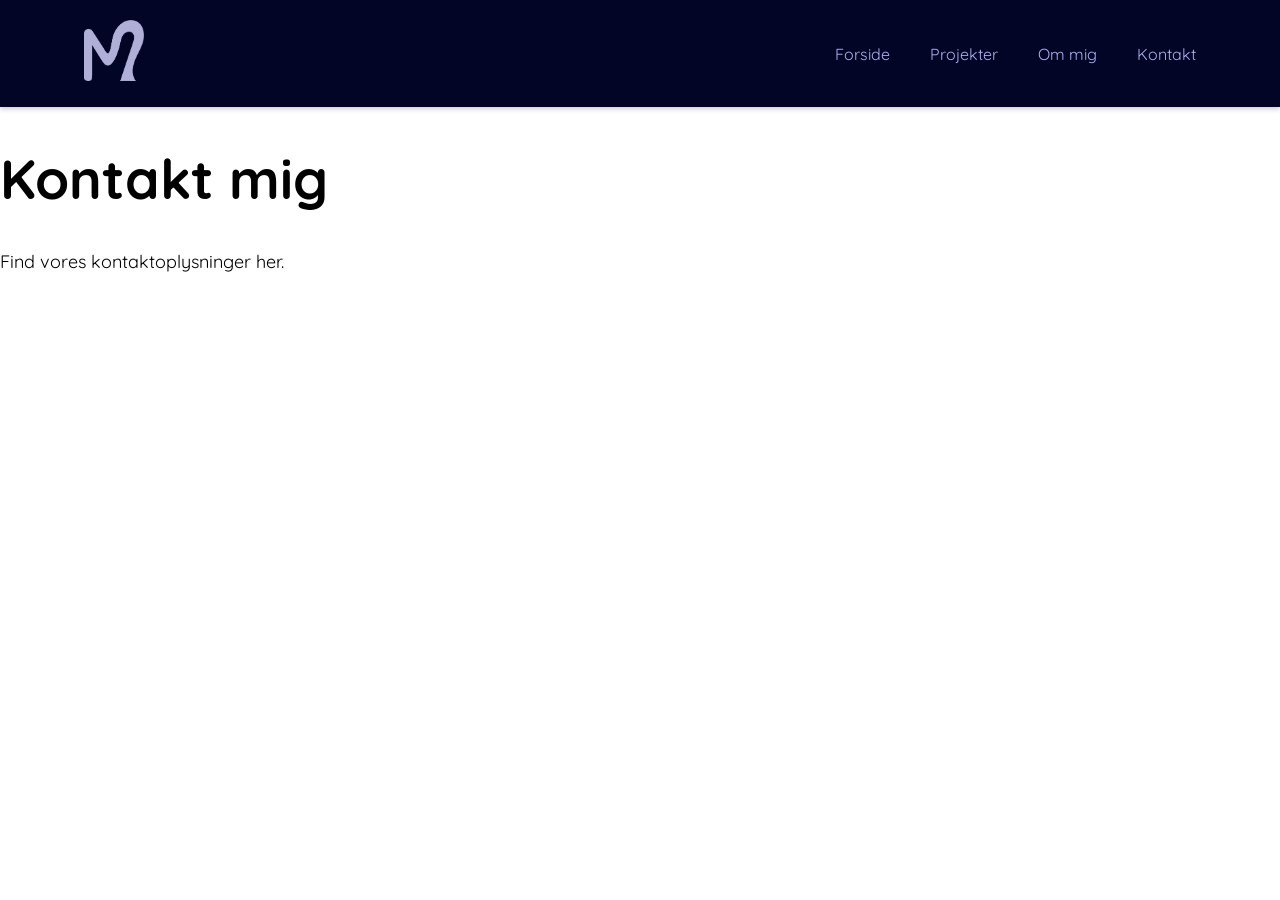
==== kontakt.html @ 2716bab4 "Initial commit af website" ====
<!DOCTYPE html>
<html lang="da">
<head>
    <meta charset="UTF-8">
    <meta name="viewport" content="width=device-width, initial-scale=1.0">
    <title>Kontakt - Min Hjemmeside</title> <!-- Ændret title -->
    <link rel="stylesheet" href="style.css">
<link rel="preconnect" href="https://fonts.googleapis.com">
<link rel="preconnect" href="https://fonts.gstatic.com" crossorigin>
<link href="https://fonts.googleapis.com/css2?family=Quicksand:wght@300..700&display=swap" rel="stylesheet">
</head>
<body>

    <header class="site-header">
        <nav class="navbar">
            <a href="index.html" class="nav-link nav-logo"><img src="img/logo.png" alt="Logo"></a> <!-- Tilføjet en logo-pladsholder -->
            
            <!-- Burgermenu ikon (disse 3 spans udgør de 3 streger) -->
            <div class="hamburger">
                <span class="bar"></span>
                <span class="bar"></span>
                <span class="bar"></span>
            </div>

            <!-- Menu links -->
            <div class="nav-menu">
                <a href="index.html" class="nav-link">Forside</a>
                <a href="projekter.html" class="nav-link">Projekter</a>
                <a href="om-mig.html" class="nav-link">Om mig</a>
                <a href="kontakt.html" class="nav-link">Kontakt</a>
            </div>
        </nav>
    </header>

    <main>
        <!-- Dette er det nye indhold for "Kontakt" siden -->
        <h1>Kontakt mig</h1>
        <p>Find vores kontaktoplysninger her.</p>
    </main>

    <script src="script.js"></script>
</body>
</html>
---- style.css ----
/* Generelle styles */
html {
    /* Sikrer, at <html> er baseret på hele viewportens højde */
    height: 100%; }


body {
    font-family: quicksand;
    margin: 0;
    padding: 0;
    min-height: 100vh;
    background-repeat: no-repeat;
    background-size: cover;
    background-attachment: fixed;  
}


.side-hjem {
  background-image: radial-gradient(
        circle at top left,
        #030526 0%,  /* Blå fra 0% til 20% */
        #1A1F73 2%,  /* Lilla fra 20% til 80% */
        #ACB0F2 30%,
        #F0F0F2 40%  /* Creme fra 80% til 100% */
        );
        
}


.side-projekter {
  background-color: #F0F0F2;
}

h1{
    font-size: 30px;
}

p{
    font-size: 16px;
}

h2{
    font-size: 20px;
}


.text-box strong {
  font-size: 20px; /* større font til strong */
  font-weight: bold; /* typisk default */
}

.text-box small {
  font-size: 16px; /* mindre font til small */
  color: #666;       /* valgfrit: gør den lidt lysere */
}

.site-header {
    background-color: rgb(3, 5, 38);
    color: rgb(172, 176, 242);
    box-shadow: 0 2px 5px rgba(0, 0, 0, 0.2);
    position: sticky; /* Gør headeren "klæbrig" */
    top: 0; /* Klæber til toppen af visningsporten */
    z-index: 1000; /* Sikrer den ligger over andet indhold */
}

.navbar {
    display: flex;
    justify-content: space-between; /* Fordeler logo og menu i hver sin side */
    align-items: center;
    padding: 10px 5%;
}

.nav-logo {
    font-size: 1.5rem;
    font-weight: bold;
}


.nav-logo img {
  width: 40px; /* Sætter bredden til f.eks. 150 pixels */
  height: auto; /* Bevarer billedets proportioner */
}



.nav-menu {
    position: fixed;
    left: -100%; /* Skjul menuen uden for skærmen */
    top: 60px; /* Under headeren */
    flex-direction: column; /* Stabler links lodret */
    background-color: rgb(3, 5, 38);
    width: 100%;
    text-align: center;
    transition: 0.3s;
    box-shadow: 0 10px 27px rgba(0, 0, 0, 0.05);
}

.nav-menu.active {
    left: 0; /* Flytter menuen ind i synsfeltet */
    background-color: transparent;
}

.nav-link {
    color: rgb(172, 176, 242);
    text-decoration: none;
    padding: 15px; /* Mere lodret luft for touch-skærme */
    margin: 10px 0; /* Mere lodret luft for touch-skærme */
    transition: background-color 0.3s ease;
}

.nav-link:hover, .nav-link.active {
    background-color: #181A40;
    border-radius: 5px;
}

/* Skjul burgermenu-ikonet som standard (desktop view) */
.hamburger {
    display: block; 
    cursor: pointer;
}

.bar {
    display: block;
    width: 25px;
    height: 3px;
    margin: 5px auto;
    -webkit-transition: all 0.3s ease-in-out;
    transition: all 0.3s ease-in-out;
    background-color: rgb(172, 176, 242);
}

.hamburger.active .bar:nth-child(2) {
    opacity: 0; /* Skjuler den midterste streg */
}

.hamburger.active .bar:nth-child(1) {
    transform: translateY(8px) rotate(45deg); /* Roterer den øverste streg */
}

.hamburger.active .bar:nth-child(3) {
    transform: translateY(-8px) rotate(-45deg); /* Roterer den nederste streg */
}

 /* ==================================== */
/* 1. MOBILE-FIRST BASE STYLES (Standard) */
/* ==================================== */

/* Hero layout - Mobil (Standard: Stak) */
.hero {
  display: flex;
  flex-direction: column; /* Stack elementer lodret */
  min-height: auto;       /* Højden er dynamisk på mobil */
  max-width: 100%;        /* Fyld hele skærmbredden */
  margin: 0 auto;
  border-radius: 0;       /* Fjern border-radius på fuld bredde */
  padding-top: 0;
}

/* Venstre: billede - Mobil */
.hero-left {
  flex: 1 1 100%;
  position: relative;
  background: #000;
  overflow: hidden;
  /* Fast højde for at sikre, at billedet er synligt på mobil */
  min-height: 250px; 
}

.hero-left img {
  width: 100%;
  height: 100%;
  object-fit: cover;
  object-position: center;
  display: block;
  filter: grayscale(100%);
}

/* Højre: lys panel med centreret indhold - Mobil */
.hero-right {
  flex: 1 1 100%;
  background: var(--bg-right);
  display: grid;
  place-items: center;
  background-color: #F0F0F2;
  /* Sørg for luft omkring indholdet på mobil */
  padding: 40px 20px; 
}

/* Indholdets bredde - Mobil */
.content {
  text-align: center;
  /* Tillad indholdet at fylde, men begræns max-bredden for læselighed */
  max-width: 400px; 
}

/* Brandtypografi - Mobil */
.brand {
  font-family: var(--brand-font);
  font-weight: 200;
  /* Mindre skriftstørrelse på mobil */
  font-size: 32px; 
  letter-spacing: 0.01em;
  margin: 0 0 8px;
}

.subtitle {
  /* Fast størrelse for læselighed på mobil */
  font-size: 14px; 
  letter-spacing: 0.18em;
  margin: 0 0 32px;
}

.knap {
  display: inline-block;
  padding: 10px 20px;
  }




/* Styling til Banner (Masken) */
.scrolling-banner {
    width: 100%; /* Sørg for at banneret dækker hele bredden */
    overflow: hidden; /* VIGTIGT: Skjuler den del af teksten, der er uden for banneret */
  
    padding: 10px 0;
    white-space: nowrap; /* Sikrer, at teksten forbliver på én linje */
    box-sizing: border-box;
}

/* Styling til Teksten (Selve animationen) */
.scrolling-text {
    display: inline-block;
    animation: scroll-left 40s linear infinite; /* Navn på animation, tid, hastighed, uendeligt */
    color: #ACB0F2;
    font-size: 50px;
    font-weight: thin;
    padding-left: 100%; /* Starter teksten helt ude til højre (uden for synsfelt) */
}

/* Definition af Animationen */
@keyframes scroll-left {
    0% {
        transform: translateX(0%); /* Startposition: 0% af sin bredde */
    }
    100% {
        transform: translateX(-100%); /* Slutposition: 100% af sin bredde til venstre */
    }
}

.solid-color-banner {
    /* 1. Sæt Bredde */
    width: 100%; 
    
    /* 2. Sæt Ensfarvet Baggrund (Vælg din farvekode, f.eks. en mørk grå) */
    background-color: #030526; 
    
    /* 3. Definer Højden (Brug padding for at give luft omkring teksten, det er fleksibelt) */
    padding: 30px 0; /* 20px vertikalt, 0 horisontalt */
    
    /* Valgfri: Style teksten inde i banneret */
    color: white;
    text-align: center;
    font-size: 1em;
}



/* Valgfri: Sørg for at teksten inde i <p> er centreret */
.solid-color-banner p {
    margin: 0; /* Nulstil standardmargin på p-tagget */
}

.grid-containerbund {
  display: grid;
  /* Skift til 1 kolonne som standard */
  grid-template-columns: 1fr; 
  height: auto; 
  width: 100%;
}


.features {
  list-style: none;
  padding: 0;
  margin: 0;
  display: grid;
  gap: 15px; /* afstand mellem punkterne */
  height: 600px;
}

.features li {
  display: grid;
  grid-template-columns: 30px 1fr; /* ikon + tekst */
  align-items: center;
  padding: 10px;
}

.features li:hover {
background: linear-gradient(70deg, #030526, #ACB0F2);  
color: #F0F0F2;
}


li strong {
  font-size: 20px;
}

li small {
  font-size: 18px;
}



.icon {
  font-size: 30px;
  color: #F0F0F2;;
}

.icon:hover {
  font-size: 30px;
  color: #181A40 /* accentfarve */
}


/* 2. INTRO SEKTION */
.main-text {
    margin-bottom: 20px;
    padding-top: 40px;
    padding-left: 50px;
}


/* 3. PORTFOLIO CASES (MOBIL-VERSION: STAKKET) */
.portfolio-case {
    padding-left: 80px;
    padding-right: 80px;
    
}

.case-number {
    font-size: 55px;
    font-weight: 700;
    color: #030526;
    margin-bottom: 10px;
}

.case-title {
    font-size: 35px;
    font-weight: 500;
    margin-bottom: 5px;
}

.case-subtitle {
    font-size: 16px;
    font-weight: 500;
    color: #000000;
    margin-bottom: 5px;
    margin-top: 5px;
}

.brød-tekst {
    font-size: 16px;
    font-weight: 100;
}


.case-img {
    width: 100%; /* Billeder fylder hele bredden på mobil */
    height: 350px;
    object-fit: cover;
    object-position: center; 
    display: block;
    margin-bottom: 15px; /* Lidt afstand til næste billede/element */
}

.main-footer {
  background-color: var(--footer-bg);
  color: var(--footer-text);
  padding: 20px 10px;
  display: flex;
  /* Standard på mobil: stablet oven på hinanden */
  flex-direction: column; 
  gap: 20px; /* Afstand mellem de stablede elementer */
}

.footer-item {
  /* Hvert element er en flex-container for at centrere indholdet */
  display: flex;
  flex-direction: column;
  justify-content: center; /* Lodret centrering */
  align-items: center;     /* Vandret centrering */
  text-align: right;
  padding: 10px 0;
}

.footer-item p {
  font-weight: bold;
  margin-bottom: 5px;
}
.footer-item span {
    font-size: 0.9em;
}



/* Media Query for mobil størrelser (under 768px) */
@media screen and (min-width: 769px) {

    .hamburger {
        display: none; /* Skjul hamburger-ikonet på desktop */
    }

    .nav-menu {
        /* Nulstil mobil-specifikke styles */
        position: static;
        left: auto;
        top: auto;
        /* Genskab desktop-layout */
        display: flex; 
        flex-direction: row; 
        width: auto;
        background-color: transparent; /* Ingen baggrundsfarve */
        box-shadow: none;
        transition: none; /* Deaktiver mobil-overgangen */
    }

    .nav-menu.active {
        left: auto; 
    }

    .nav-link {
        padding: 10px 15px;
        margin: 0 5px;
    }

    .hamburger.active .bar:nth-child(2) {
        opacity: 1; /* Nulstil, selvom den er skjult, for at være sikker */
    }

    .hamburger.active .bar:nth-child(1) {
        transform: none;
    }

    .hamburger.active .bar:nth-child(3) {
        transform: none;
    }
    
    .grid-containertop {
       grid-template-columns: 1fr 1fr;
    }

    .grid-containerbund {
       grid-template-columns: 1fr 1fr;
    }

    .flex-item{
        /* Justeringer kun for desktop */
        padding-inline: 100px; 
    }
    
    h1{
    font-size: 55px;
    }

    p{
    font-size: 18px;
    }   

    h2{
    font-size: 25px;
    }

  
.text-box strong {
    font-size: 25px;
  }
  .text-box small {
    font-size: 18px;
  }

  .scrolling-text{
    font-size: 100px;
  }
.nav-logo img {
  width: 60px; /* Sætter bredden til f.eks. 150 pixels */
  height: auto; /* Bevarer billedets proportioner */
}



  /* Anvend Flexbox for at opnå 2-kolonne layout for hver case */
    .portfolio-case {
        display: flex;
        gap: 100px; /* Afstand mellem kolonnerne */
        margin: 80px;

    }
    
    .case-text {
    align-content: center; 
    flex-direction: column;
    }

.case-img {
    width: 550px;
    height: 500px;
    transition: opacity 0.7s ease-out, transform 0.7s ease-out;
}

.case-img.hidden {
opacity: 0;
transform: translateY(50px); /* Flytter billedet 50 pixels ned */ 
}


.case-img.visible {
 opacity: 1; /* Synligt */
transform: translateY(0); /* Tilbage til normal position */
  
}
.case-number {
    font-size: 100px;
    padding-bottom: 20px; 
}

.case-title {
    font-size: 40px;
}

.case-subtitle {
    font-size: 18px;

   
}
.brød-tekst {
    font-size: 18px;
}

.image-wrap {
  height: 600px;    
}

  /* Hero layout - Desktop */
  .hero {
    flex-direction: row; /* Skift tilbage til vandret layout */
    min-height: 80vh;    /* Gendan den høje højde */
    max-width: 1200px;   /* Gendan den maksimale bredde */
    border-radius: 8px;
    padding-top: 20px;
  }

  /* Venstre: billede - Desktop */
  .hero-left {
    flex: 1 1 50%; /* 50% bredde */
    min-height: auto; /* Fjern fast højde */
  }

  /* Højre: lys panel - Desktop */
  .hero-right {
    flex: 1 1 50%; /* 50% bredde */
    padding: 0;    /* Fjern mobil-padding, place-items center styrer det */
  }
  
  /* Indholdets bredde - Desktop */
  .content {
    max-width: 480px; /* Gendan desktop max-bredde */
  }
  
  /* Brandtypografi - Desktop */
  .brand {
    font-size: 45px; /* Gendan desktop skriftstørrelse */
  }
  
  /* Subtitle - Desktop (brug clamp for fleksibilitet på større skærme) */
  .subtitle {
    font-size: clamp(12px, 1.6vw, 14px);
  }

    
   .main-footer {
    /* Skift til vandret layout */
    flex-direction: row; 
    /* Fordel elementerne jævnt over bredden */
    justify-content: space-around; 
    align-items: stretch; /* Sørg for at elementerne fylder højden */
    padding: 30px 20px;
    gap: 0; /* Fjern gap, da flex items styrer bredden */
  }

  .footer-item {
    /* Hvert element tager en tredjedel af pladsen */
    flex: 1 1 33.33%; 
    /* Genbrug centreringsreglerne */
    justify-content: center; 
    align-items: center;     
  }



}
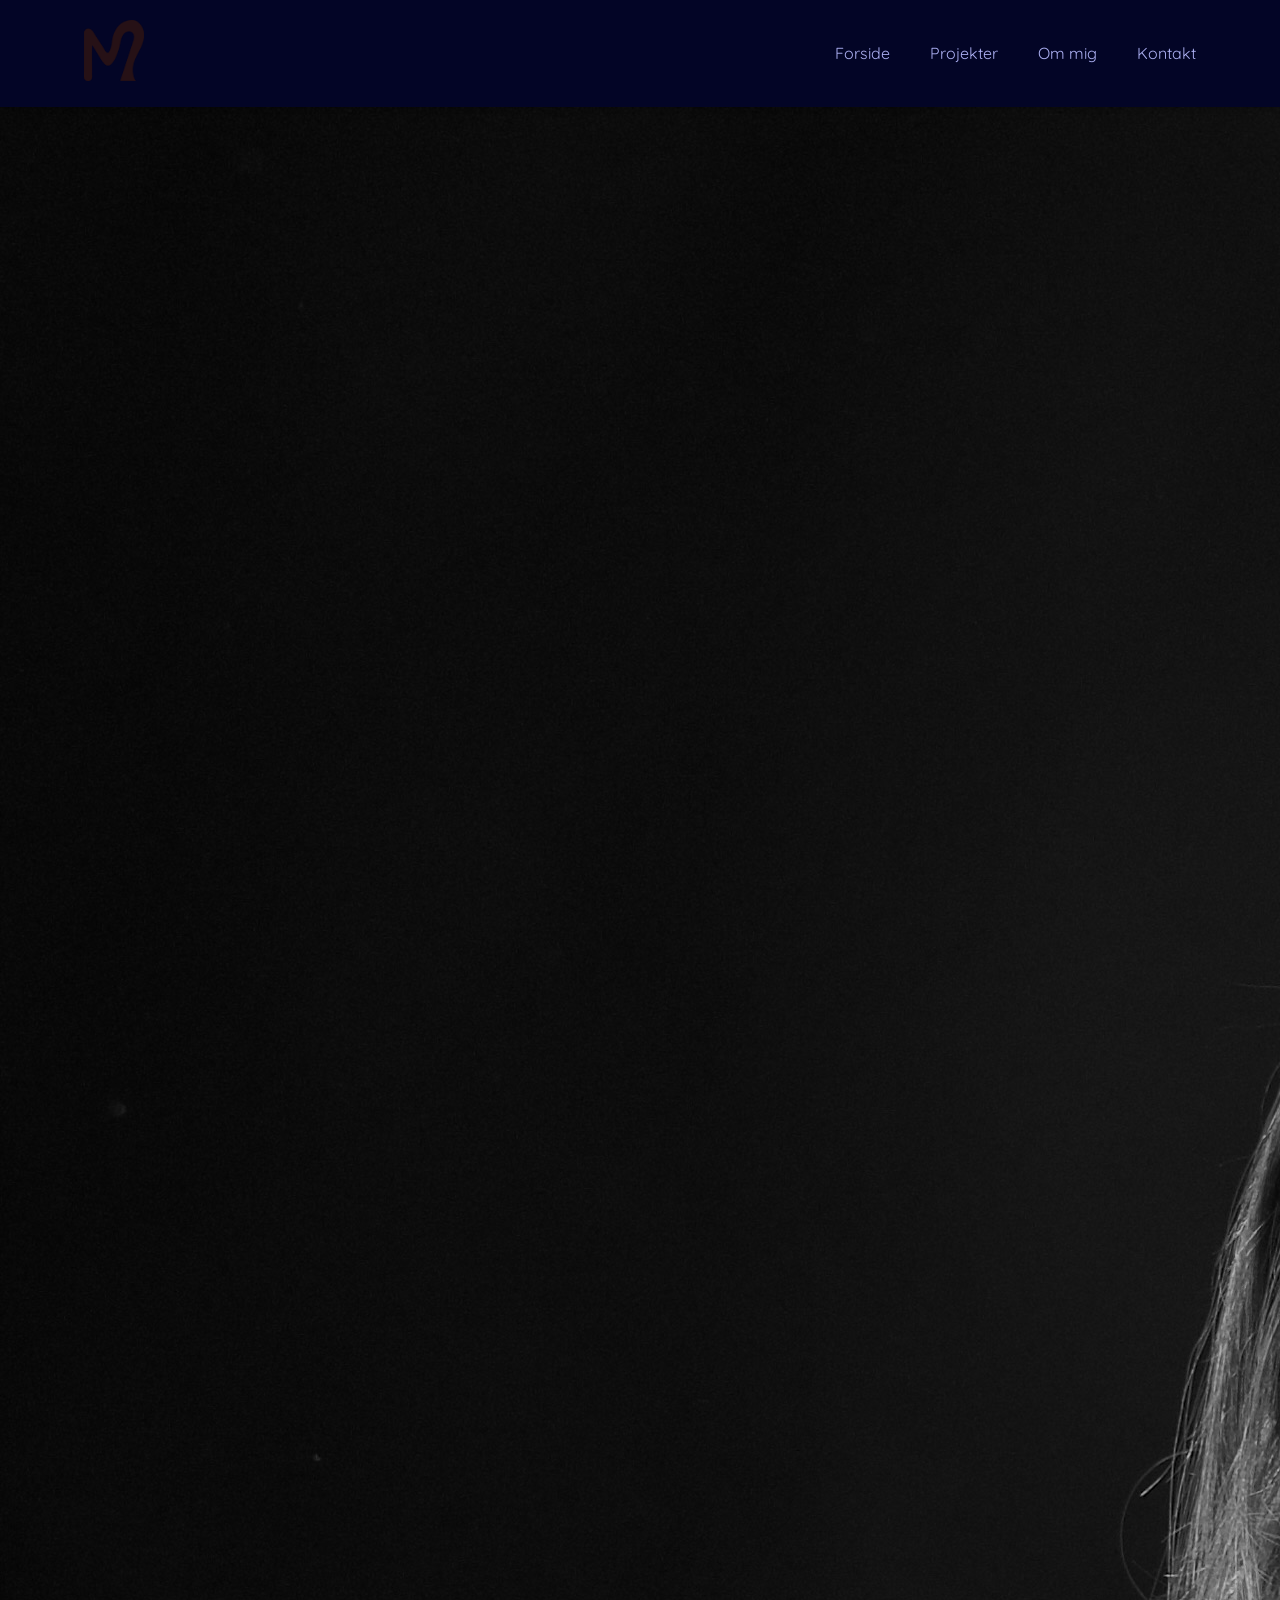
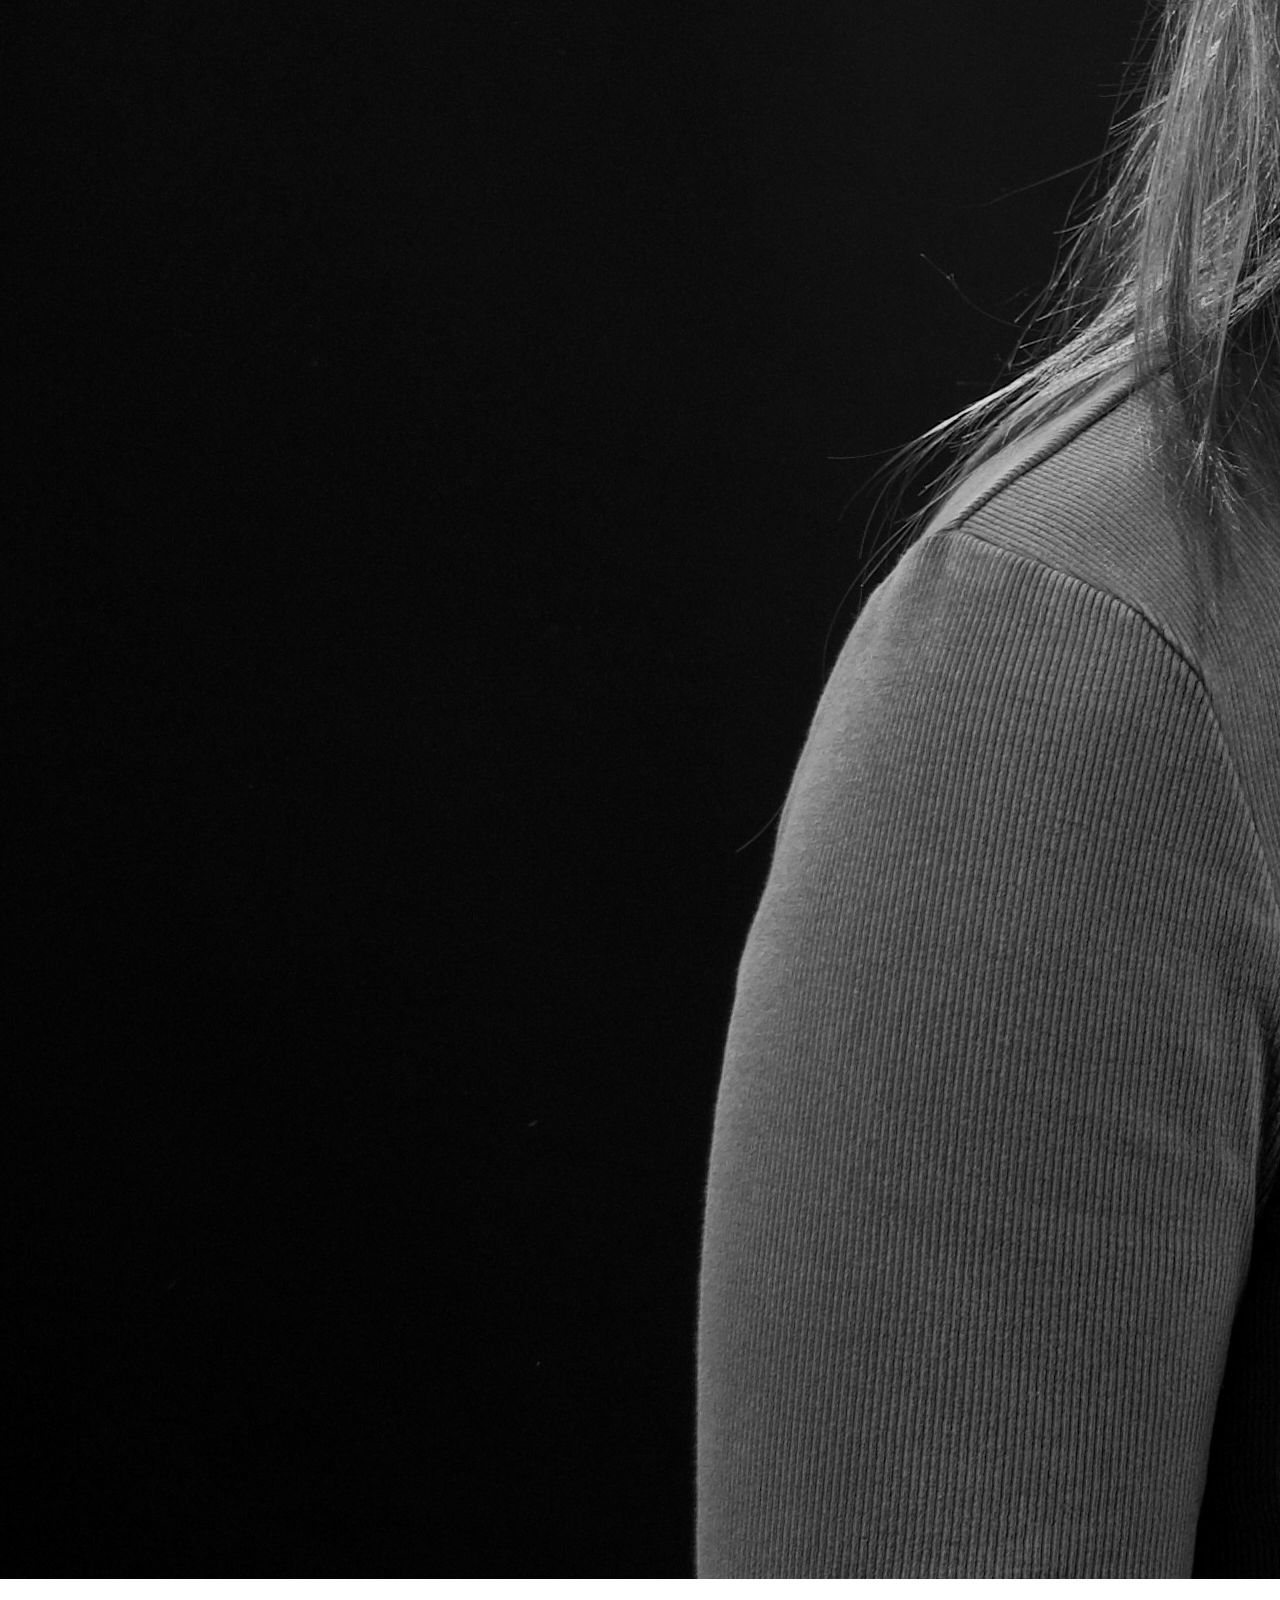
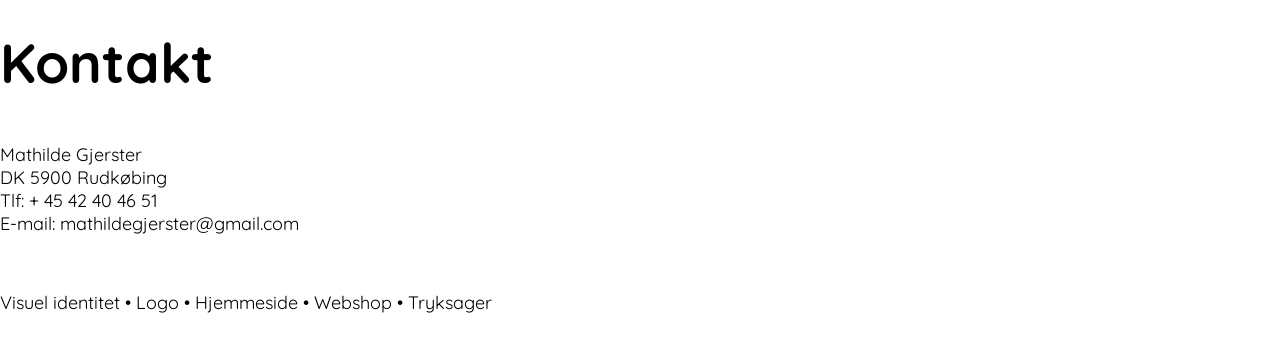
==== commit 250db6e0: "Font ændring + oprydning" ====
--- a/kontakt.html
+++ b/kontakt.html
@@ -5,15 +5,15 @@
     <meta name="viewport" content="width=device-width, initial-scale=1.0">
     <title>Kontakt - Min Hjemmeside</title> <!-- Ændret title -->
     <link rel="stylesheet" href="style.css">
-<link rel="preconnect" href="https://fonts.googleapis.com">
+ <link rel="preconnect" href="https://fonts.googleapis.com">
 <link rel="preconnect" href="https://fonts.gstatic.com" crossorigin>
-<link href="https://fonts.googleapis.com/css2?family=Quicksand:wght@300..700&display=swap" rel="stylesheet">
+<link href="https://fonts.googleapis.com/css2?family=Quicksand:wght@300..700&family=Roboto:ital,wght@0,100..900;1,100..900&display=swap" rel="stylesheet">
 </head>
-<body>
+<body class="side-kontakt">
 
     <header class="site-header">
         <nav class="navbar">
-            <a href="index.html" class="nav-link nav-logo"><img src="img/logo.png" alt="Logo"></a> <!-- Tilføjet en logo-pladsholder -->
+            <a href="index.html" class="nav-link nav-logo"><img src="img/Logo.webp"Logo"></a> <!-- Tilføjet en logo-pladsholder -->
             
             <!-- Burgermenu ikon (disse 3 spans udgør de 3 streger) -->
             <div class="hamburger">
@@ -32,11 +32,35 @@
         </nav>
     </header>
 
-    <main>
-        <!-- Dette er det nye indhold for "Kontakt" siden -->
-        <h1>Kontakt mig</h1>
-        <p>Find vores kontaktoplysninger her.</p>
-    </main>
+ <main>
+
+<section class="hero-kontakt">
+  <div class="hero-left-kontakt">
+   <img src="img/mg3.webp" alt="">
+  </div>
+
+  <div class="hero-right-kontakt">
+    <div class="content-kontakt">
+      <h1>Kontakt</h1>
+      <p>Mathilde Gjerster <br> DK 5900 Rudkøbing <br> Tlf: + 45 42 40 46 51 <br> E-mail: mathildegjerster@gmail.com</p>
+      <br>
+
+      <p>Visuel identitet  •  Logo  •  Hjemmeside  •   Webshop  •   Tryksager</p>
+        <br>
+      <a href="https://www.linkedin.com/in/mathilde-gjerster-92ba3632a/ target="_blank" title="Min LinkedIn Profil">
+    <i class="fab fa-linkedin"></i>
+    </a>
+
+ <a href="mailto:mathildegjerster@gmail.com" class="email-ikon">
+    <i class="fas fa-envelope"></i>
+    </a>
+
+
+    </div>
+  </div>
+</section>
+
+</main>
 
     <script src="script.js"></script>
 </body>
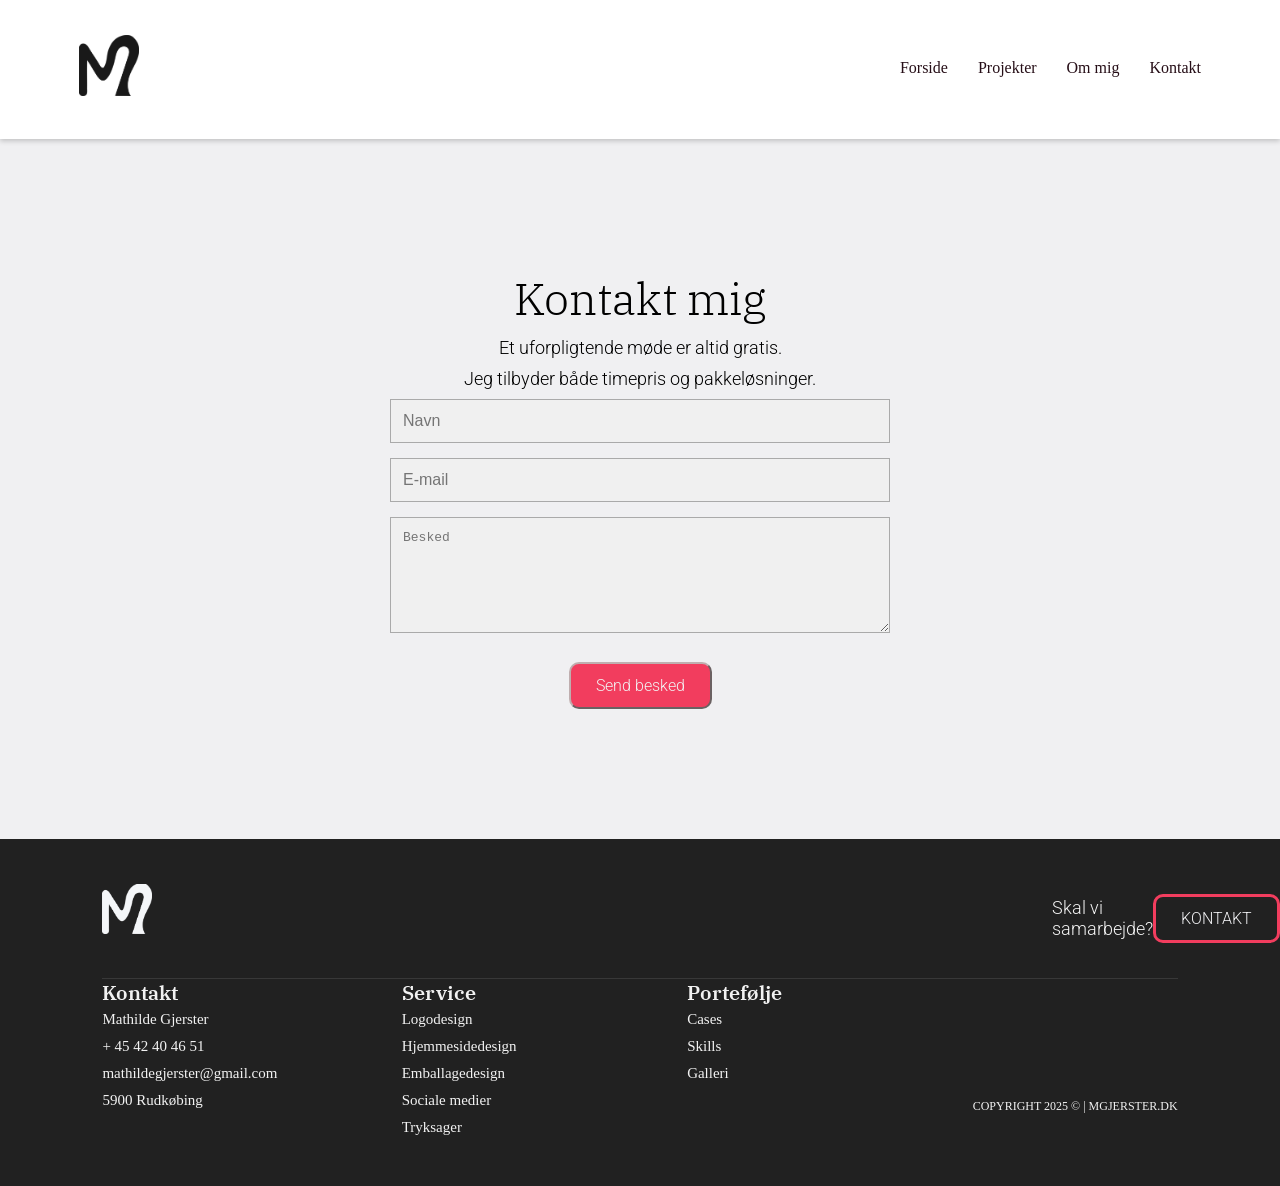
==== commit 816875e0: "Opdaterede version" ====
--- a/kontakt.html
+++ b/kontakt.html
@@ -5,24 +5,24 @@
     <meta name="viewport" content="width=device-width, initial-scale=1.0">
     <title>Kontakt - Min Hjemmeside</title> <!-- Ændret title -->
     <link rel="stylesheet" href="style.css">
- <link rel="preconnect" href="https://fonts.googleapis.com">
+<link rel="preconnect" href="https://fonts.googleapis.com">
 <link rel="preconnect" href="https://fonts.gstatic.com" crossorigin>
-<link href="https://fonts.googleapis.com/css2?family=Quicksand:wght@300..700&family=Roboto:ital,wght@0,100..900;1,100..900&display=swap" rel="stylesheet">
+<link href="https://fonts.googleapis.com/css2?family=IBM+Plex+Serif:ital,wght@0,100;0,200;0,300;0,400;0,500;0,600;0,700;1,100;1,200;1,300;1,400;1,500;1,600;1,700&family=Roboto:ital,wght@0,100..900;1,100..900&display=swap" rel="stylesheet">
 </head>
 <body class="side-kontakt">
 
     <header class="site-header">
         <nav class="navbar">
-            <a href="index.html" class="nav-link nav-logo"><img src="img/Logo.webp"Logo"></a> <!-- Tilføjet en logo-pladsholder -->
+           <a href="index.html" class="nav-link nav-logo"><img src="img/logo-sort.webp" alt="Logo"></a> <!-- Tilføjet en logo-pladsholder -->
             
-            <!-- Burgermenu ikon (disse 3 spans udgør de 3 streger) -->
+
             <div class="hamburger">
                 <span class="bar"></span>
                 <span class="bar"></span>
                 <span class="bar"></span>
             </div>
 
-            <!-- Menu links -->
+
             <div class="nav-menu">
                 <a href="index.html" class="nav-link">Forside</a>
                 <a href="projekter.html" class="nav-link">Projekter</a>
@@ -32,35 +32,74 @@
         </nav>
     </header>
 
- <main>
+<div id="full-screen-overlay" class="is-visible"> 
+        
+        <div class="contact-content-box">
+            
+            <header class="contact-header">
+                <h1>Kontakt mig</h1>
+                <p>Et uforpligtende møde er altid gratis.</p>
+                <p>Jeg tilbyder både timepris og pakkeløsninger.</p>
+            </header>
 
-<section class="hero-kontakt">
-  <div class="hero-left-kontakt">
-   <img src="img/mg3.webp" alt="">
-  </div>
-
-  <div class="hero-right-kontakt">
-    <div class="content-kontakt">
-      <h1>Kontakt</h1>
-      <p>Mathilde Gjerster <br> DK 5900 Rudkøbing <br> Tlf: + 45 42 40 46 51 <br> E-mail: mathildegjerster@gmail.com</p>
-      <br>
-
-      <p>Visuel identitet  •  Logo  •  Hjemmeside  •   Webshop  •   Tryksager</p>
-        <br>
-      <a href="https://www.linkedin.com/in/mathilde-gjerster-92ba3632a/ target="_blank" title="Min LinkedIn Profil">
-    <i class="fab fa-linkedin"></i>
-    </a>
-
- <a href="mailto:mathildegjerster@gmail.com" class="email-ikon">
-    <i class="fas fa-envelope"></i>
-    </a>
+            <form class="contact-form">
+                
+                <div class="input-row">
+                    <input type="text" placeholder="Navn" required>
+                    <input type="email" placeholder="E-mail" required>
+                </div>
+                
+                <textarea placeholder="Besked" rows="6" required></textarea>
+                
+                <button type="submit" class="send-button">Send besked</button>
+            </form>
+        </div>
+    </div>
 
 
+    <footer class="footer">
+    <div class="footer-header-container">
+        <div class="footer-logo"><img src="img/Logo-hvid.webp" alt=""></div>
+        <p>Skal vi samarbejde?</p>
+        <a href="kontakt.html" class="top-cta">KONTAKT</a>
     </div>
-  </div>
-</section>
 
-</main>
+    <div class="footer-content-container">
+        <div class="footer-column contact-column">
+            <h3>Kontakt</h3>
+            <ul>
+                     <li> Mathilde Gjerster</li>
+                <li> + 45 42 40 46 51</li>
+                <li>mathildegjerster@gmail.com </li>
+                <li>5900 Rudkøbing </li>
+   
+            </ul>
+        </div>
+
+        <div class="footer-column">
+            <h3>Service</h3>
+            <ul>
+                <li><i class="icon-logodesign"></i> Logodesign</li>
+                <li><i class="icon-webdesign"></i> Hjemmesidedesign</li>
+                <li><i class="icon-visual"></i> Emballagedesign</li>
+                <li><i class="icon-social"></i> Sociale medier</li>
+                <li><i class="icon-motion"></i> Tryksager</li>
+            </ul>
+        </div>
+
+        <div class="footer-column">
+            <h3>Portefølje</h3>
+            <ul>
+                <li><i class="icon-logodesign"></i> Cases</li>
+                <li><i class="icon-cases"></i> Skills</li>
+                <li><i class="icon-gallery"></i> Galleri</li>
+            </ul>
+        </div>
+
+         <div class="copyright-info">
+            COPYRIGHT 2025 © | MGJERSTER.DK
+        </div> 
+</footer>
 
     <script src="script.js"></script>
 </body>
--- a/style.css
+++ b/style.css
@@ -1,71 +1,75 @@
-/* Generelle styles */
+/* ========================================= */
+/* 1. GENERELLE & NULSTILLINGS STYLES (Base) */
+/* ========================================= */
+
 html {
-    /* Sikrer, at <html> er baseret på hele viewportens højde */
-    height: 100%; }
-
+    height: 100%;
+}
 
 body {
-    font-family: quicksand;
     margin: 0;
     padding: 0;
     min-height: 100vh;
     background-repeat: no-repeat;
     background-size: cover;
-    background-attachment: fixed;  
-}
-
-
+    background-attachment: fixed;
+}
+
+/* Typografi - Fonts */
+h1, h2, h3 {
+    font-family: 'IBM Plex Serif', sans-serif;
+    margin: 0;
+}
+
+:where(p) {
+    font-family: 'Roboto';
+    font-weight: 300;
+    font-size: 16px;
+    margin: 0;
+}
+
+/* Typografi - Størrelser */
+h1 {
+    font-weight: 300;
+    font-size: 35px;
+}
+
+h2 {
+    font-weight: 400;
+    font-size: 20px;
+}
+
+h3 {
+    font-size: 20px;
+    font-weight: 400;
+}
+
+
+/* Farve/Side Baggrunde */
 .side-hjem {
-  background-image: radial-gradient(
-        circle at top left,
-        #030526 0%,  /* Blå fra 0% til 20% */
-        #1A1F73 2%,  /* Lilla fra 20% til 80% */
-        #ACB0F2 30%,
-        #F0F0F2 40%  /* Creme fra 80% til 100% */
-        );
-        
-}
-
-
-.side-projekter {
-  background-color: #F0F0F2;
-}
-
-h1{
-    font-size: 30px;
-}
-
-p{
-    font-size: 16px;
-}
-
-h2{
-    font-size: 20px;
-}
-
-
-.text-box strong {
-  font-size: 20px; /* større font til strong */
-  font-weight: bold; /* typisk default */
-}
-
-.text-box small {
-  font-size: 16px; /* mindre font til small */
-  color: #666;       /* valgfrit: gør den lidt lysere */
-}
+    background-color: #ffffff;
+}
+
+.side-projekter, .side-kontakt {
+    background-color: #ffffff;
+}
+
+/* ========================================= */
+/* 2. HEADER & NAVIGATION (Site-Wide) */
+/* ========================================= */
 
 .site-header {
-    background-color: rgb(3, 5, 38);
-    color: rgb(172, 176, 242);
+    background-color: rgb(255, 255, 255);
+    color: #260E17;
     box-shadow: 0 2px 5px rgba(0, 0, 0, 0.2);
-    position: sticky; /* Gør headeren "klæbrig" */
-    top: 0; /* Klæber til toppen af visningsporten */
-    z-index: 1000; /* Sikrer den ligger over andet indhold */
+    position: sticky;
+    top: 0;
+    z-index: 1000;
 }
 
 .navbar {
     display: flex;
-    justify-content: space-between; /* Fordeler logo og menu i hver sin side */
+    justify-content: space-between;
     align-items: center;
     padding: 10px 5%;
 }
@@ -75,47 +79,45 @@
     font-weight: bold;
 }
 
-
 .nav-logo img {
-  width: 40px; /* Sætter bredden til f.eks. 150 pixels */
-  height: auto; /* Bevarer billedets proportioner */
-}
-
-
-
+    width: 50px;
+    height: auto;
+}
+
+/* MENU (Mobil) */
 .nav-menu {
     position: fixed;
-    left: -100%; /* Skjul menuen uden for skærmen */
-    top: 60px; /* Under headeren */
-    flex-direction: column; /* Stabler links lodret */
-    background-color: rgb(3, 5, 38);
+    left: -100%;
+    top: 60px;
+    flex-direction: column;
     width: 100%;
     text-align: center;
     transition: 0.3s;
-    box-shadow: 0 10px 27px rgba(0, 0, 0, 0.05);
+    font-family: quicksand;
 }
 
 .nav-menu.active {
-    left: 0; /* Flytter menuen ind i synsfeltet */
+    left: 0;
     background-color: transparent;
 }
 
 .nav-link {
-    color: rgb(172, 176, 242);
+    color: rgb(38, 14, 23);
     text-decoration: none;
-    padding: 15px; /* Mere lodret luft for touch-skærme */
-    margin: 10px 0; /* Mere lodret luft for touch-skærme */
-    transition: background-color 0.3s ease;
+    padding: 5px;
+    margin: 10px 0;
+    transition: border-color 0.2s ease;
+    border-bottom: 2px solid transparent;
+    padding-bottom: 2px;
 }
 
 .nav-link:hover, .nav-link.active {
-    background-color: #181A40;
-    border-radius: 5px;
-}
-
-/* Skjul burgermenu-ikonet som standard (desktop view) */
+    border-bottom-color: rgb(38, 14, 23);
+}
+
+/* Hamburger Ikon (Mobil) */
 .hamburger {
-    display: block; 
+    display: block;
     cursor: pointer;
 }
 
@@ -124,486 +126,981 @@
     width: 25px;
     height: 3px;
     margin: 5px auto;
-    -webkit-transition: all 0.3s ease-in-out;
     transition: all 0.3s ease-in-out;
-    background-color: rgb(172, 176, 242);
+    background-color: rgb(38, 14, 23);
 }
 
 .hamburger.active .bar:nth-child(2) {
-    opacity: 0; /* Skjuler den midterste streg */
+    opacity: 0;
 }
 
 .hamburger.active .bar:nth-child(1) {
-    transform: translateY(8px) rotate(45deg); /* Roterer den øverste streg */
+    transform: translateY(8px) rotate(45deg);
 }
 
 .hamburger.active .bar:nth-child(3) {
-    transform: translateY(-8px) rotate(-45deg); /* Roterer den nederste streg */
-}
-
- /* ==================================== */
-/* 1. MOBILE-FIRST BASE STYLES (Standard) */
-/* ==================================== */
-
-/* Hero layout - Mobil (Standard: Stak) */
-.hero {
-  display: flex;
-  flex-direction: column; /* Stack elementer lodret */
-  min-height: auto;       /* Højden er dynamisk på mobil */
-  max-width: 100%;        /* Fyld hele skærmbredden */
-  margin: 0 auto;
-  border-radius: 0;       /* Fjern border-radius på fuld bredde */
-  padding-top: 0;
-}
-
-/* Venstre: billede - Mobil */
-.hero-left {
-  flex: 1 1 100%;
-  position: relative;
-  background: #000;
-  overflow: hidden;
-  /* Fast højde for at sikre, at billedet er synligt på mobil */
-  min-height: 250px; 
-}
-
-.hero-left img {
-  width: 100%;
-  height: 100%;
-  object-fit: cover;
-  object-position: center;
-  display: block;
-  filter: grayscale(100%);
-}
-
-/* Højre: lys panel med centreret indhold - Mobil */
-.hero-right {
-  flex: 1 1 100%;
-  background: var(--bg-right);
-  display: grid;
-  place-items: center;
-  background-color: #F0F0F2;
-  /* Sørg for luft omkring indholdet på mobil */
-  padding: 40px 20px; 
-}
-
-/* Indholdets bredde - Mobil */
-.content {
-  text-align: center;
-  /* Tillad indholdet at fylde, men begræns max-bredden for læselighed */
-  max-width: 400px; 
-}
-
-/* Brandtypografi - Mobil */
-.brand {
-  font-family: var(--brand-font);
-  font-weight: 200;
-  /* Mindre skriftstørrelse på mobil */
-  font-size: 32px; 
-  letter-spacing: 0.01em;
-  margin: 0 0 8px;
-}
-
-.subtitle {
-  /* Fast størrelse for læselighed på mobil */
-  font-size: 14px; 
-  letter-spacing: 0.18em;
-  margin: 0 0 32px;
-}
-
-.knap {
-  display: inline-block;
-  padding: 10px 20px;
-  }
-
-
-
-
-/* Styling til Banner (Masken) */
+    transform: translateY(-8px) rotate(-45deg);
+}
+
+.knap, .btn, .top-cta, .send-button{
+    display: inline-block;
+    padding: 10px 20px;
+    border-radius: 10px;
+    text-decoration: none;
+    font-family: 'Roboto';
+    font-weight: 300;
+    font-size: 12px;
+}
+
+/* ========================================= */
+/* 3. FOOTER (Site-Wide) */
+/* ========================================= */
+
+  .footer {
+    background-color: #212121; 
+    color: #F2F2F2; 
+    padding: 30px 5%; 
+    display: flex;
+    flex-direction: column;
+    text-align: center; 
+    margin-top: 0;
+}
+
+.footer-header-container {
+    display: flex;
+    flex-direction: column; /* Stablet på mobil */
+    align-items: center; /* Centrér elementer */
+    padding-bottom: 20px;
+    border-bottom: 1px solid rgba(255, 255, 255, 0.1);
+    text-decoration: none;
+
+}
+
+.footer-logo {
+    margin-bottom: 15px; /* Plads mellem logo og CTA */
+}
+
+.footer-logo img {
+   width: 50px;
+    height: 50px;
+    object-fit: cover;
+    margin: 0 auto;
+}
+
+.top-cta {
+    background-color: var(--accent-color);
+    color: #F0F0F2;
+    border: solid #F23D5E;
+    margin-top: 15px;
+}
+
+.top-cta:hover {
+    background-color:#F23D5E;
+    color: #ffffff;
+
+}
+
+.footer-content-container {
+    display: flex;
+    flex-direction: column; /* Stablet på mobil */
+    gap: 20px; /* Plads mellem de stablede kolonner */
+}
+
+
+.footer-column ul {
+    list-style: none;
+    padding: 0;
+    margin: 0;
+}
+
+.footer-column li {
+    margin-bottom: 5px;
+    font-size: 15px;
+}
+
+.footer-column h3 {
+    margin-bottom: 5px;
+}
+
+
+.footer-divider {
+    border: none;
+    border-top: 1px solid rgba(255, 255, 255, 0.1);
+    margin: 30px 0 15px 0;
+}
+
+.copyright-info {
+    margin-top: 30px;
+    text-align: center;
+    font-size: 12px;
+}
+
+
+
+
+
+/* ========================================= */
+/* 4. FORSIDE (Hjem) */
+/* ========================================= */
+
+.forside-top {
+    display: flex;
+    flex-direction: column;
+    min-height: auto;
+    margin: 0 auto;
+    border-radius: 0;
+    padding-top: 0;
+}
+
+.top-left {
+background-image: url(img/mg1.webp);
+ background-size: cover;        /* Fylder containeren */
+  background-position: center; /* Viser venstre del af billedet */
+  background-repeat: no-repeat;
+  height: 50vh; 
+  overflow-x: hidden;                 /* Mobilhøjde */
+}
+
+
+.top-right {
+    flex: 1 1 100%;
+    background: var(--bg-right);
+    display: grid;
+    justify-content: center;
+    max-width: 100%;
+     background-color: #F2F2F2;
+}
+
+.forside-om-mig {
+    text-align: left;
+    padding: 30px;
+}
+
+.forside-om-mig h2 {
+    font-size: 25px;
+    font-weight: 500;
+}
+
+.forside-om-mig h1 {
+    font-size: 25px;
+}
+
+.forside-om-mig p {
+    line-height: 30px;
+}
+
+
+.knap, .knap2 {
+  background-color: #F23D5E;;
+border: solid #F23D5E;
+margin-top: 20px;
+color: #F0F0F2;
+    
+
+}
+
+.knap:hover {
+    color:#260E17;
+    background-color:transparent;
+}
+
+
+.container {
+    display: flex;
+    flex-direction: column;
+    max-width: 1200px;
+    margin: 0 auto;
+}
+
+
+.boks {
+    position: relative; /* Gør boksen til referencen for absolut positionering */
+    overflow: hidden;   /* Vigtigt, så indhold kan skjules, indtil der hoveres */
+    cursor: pointer;    /* Gør det klart for brugeren, at det er interaktivt */
+    
+
+}
+
+/* 1. STIL FOR OVERLAYET */
+.boks-overlay {
+    position: absolute; /* Læg den ovenpå billedet */
+    top: 0;
+    left: 0;
+    width: 100%;
+    height: 100%;
+    background-color: rgb(191, 174, 175, 0.9); /* Mørkebrun/sort med 70% gennemsigtighed */
+      color:#212121;
+    padding: 20px;
+    box-sizing: border-box;
+    display: flex;
+    flex-direction: column;
+    justify-content: center;
+    align-items: center;
+    text-align: center;
+    transform: translateY(100%); 
+    opacity: 0; 
+    transition: all 0.4s ease-out;
+}
+
+
+.boks:hover .boks-overlay {
+    transform: translateY(0); /* Flyt den ind fra bunden */
+    opacity: 1;             /* Gør den fuldt synlig */
+}
+
+.boks-overlay h2 {
+    font-size: 24px;
+    margin-bottom: 5px;
+}
+
+.boks-overlay p.tekst {
+    font-size: 16px;
+}
+
+.boks {
+    height: 200px;
+    background-size: cover;
+    background-position: center;
+    background-repeat: no-repeat;
+    overflow: hidden;
+    display: flex;
+    flex-direction: column;
+    justify-content: flex-end;
+}
+
+.boks-1 {
+    background-image: url(img/webdesignforside.webp);
+}
+
+.boks-2 {
+    background-image: url(img/logodesign.webp);
+}
+
+.boks-3 {
+    background-image: url(img/Emballge.webp);
+}
+
+.boks p {
+    margin: 10px;
+}
+
+/* Banner sektioner */
 .scrolling-banner {
-    width: 100%; /* Sørg for at banneret dækker hele bredden */
-    overflow: hidden; /* VIGTIGT: Skjuler den del af teksten, der er uden for banneret */
-  
+    width: 100%;
+    overflow: hidden;
     padding: 10px 0;
-    white-space: nowrap; /* Sikrer, at teksten forbliver på én linje */
+    white-space: nowrap;
     box-sizing: border-box;
-}
-
-/* Styling til Teksten (Selve animationen) */
+    background-color:  #F2F2F2
+}
+
 .scrolling-text {
     display: inline-block;
-    animation: scroll-left 40s linear infinite; /* Navn på animation, tid, hastighed, uendeligt */
-    color: #ACB0F2;
-    font-size: 50px;
-    font-weight: thin;
-    padding-left: 100%; /* Starter teksten helt ude til højre (uden for synsfelt) */
-}
-
-/* Definition af Animationen */
+    animation: scroll-left 60s linear infinite;
+    color:#212121;
+    padding-left: 100%;
+    font-weight: 100;
+}
+
+.scrolling-text h2 {
+    font-size: 60px;
+    font-weight: 200;
+    opacity: 0.5;
+}
+
 @keyframes scroll-left {
     0% {
-        transform: translateX(0%); /* Startposition: 0% af sin bredde */
+        transform: translateX(0%);
     }
     100% {
-        transform: translateX(-100%); /* Slutposition: 100% af sin bredde til venstre */
-    }
-}
-
-.solid-color-banner {
-    /* 1. Sæt Bredde */
-    width: 100%; 
+        transform: translateX(-100%);
+    }
+}
+
+
+
+.grid-containerbund {
+    display: grid;
+    grid-template-columns: 1fr;
+    height: auto;
+    width: 100%;
+    margin-top: 100px;
+    margin-bottom: 100px;
+}
+
+.grid-item3 {
+        padding-inline: 30px;
+    }
+
+   
+.grid-item3 h1{
+        padding-bottom: 20px;
+    } 
+
+
     
-    /* 2. Sæt Ensfarvet Baggrund (Vælg din farvekode, f.eks. en mørk grå) */
-    background-color: #030526; 
-    
-    /* 3. Definer Højden (Brug padding for at give luft omkring teksten, det er fleksibelt) */
-    padding: 30px 0; /* 20px vertikalt, 0 horisontalt */
-    
-    /* Valgfri: Style teksten inde i banneret */
-    color: white;
-    text-align: center;
-    font-size: 1em;
-}
-
-
-
-/* Valgfri: Sørg for at teksten inde i <p> er centreret */
-.solid-color-banner p {
-    margin: 0; /* Nulstil standardmargin på p-tagget */
-}
-
-.grid-containerbund {
-  display: grid;
-  /* Skift til 1 kolonne som standard */
-  grid-template-columns: 1fr; 
-  height: auto; 
-  width: 100%;
-}
+    .knap2 {
+    margin-bottom: 100px;
+    margin-top: 20px;
+    }
+
 
 
 .features {
-  list-style: none;
-  padding: 0;
-  margin: 0;
-  display: grid;
-  gap: 15px; /* afstand mellem punkterne */
-  height: 600px;
+    list-style: none;
+    padding: 0;
+    margin: 0;
+    display: grid;
+    gap: 10px;
+    height: 540px;
+    background-color: #F2F2F2;
+  
 }
 
 .features li {
-  display: grid;
-  grid-template-columns: 30px 1fr; /* ikon + tekst */
-  align-items: center;
-  padding: 10px;
+    display: grid;
+    grid-template-columns: 30px  1fr;
+    align-items: center;
+    height: 100px;
+    color: #212121;
+
 }
 
 .features li:hover {
-background: linear-gradient(70deg, #030526, #ACB0F2);  
-color: #F0F0F2;
-}
-
-
-li strong {
-  font-size: 20px;
-}
-
-li small {
-  font-size: 18px;
-}
-
-
-
-.icon {
-  font-size: 30px;
-  color: #F0F0F2;;
-}
-
-.icon:hover {
-  font-size: 30px;
-  color: #181A40 /* accentfarve */
-}
-
-
-/* 2. INTRO SEKTION */
-.main-text {
+    background-color:#BFAEAF;
+
+}
+
+.text-box{
+    padding-right: 30px;
+}
+
+.grid-item3 h2 {
+    margin-top:60px;
+}
+
+.text-box h3 {
+    font-weight: 400;
+}
+
+
+/* ========================================= */
+/* 5. PROJEKTSIDE (Portfolio) */
+/* ========================================= */
+
+.projekt-sektion {
+    min-height: 60vh;
+    background-color: #BFAEAF;
+    display: flex;
+    justify-content: center;
+    align-items: center;
+    margin-bottom: 100px;
+}
+
+.indholds-boks {
+    background-color: #F0F0F2;
+    opacity: 0.9;
+    padding: 30px 30px;
+    box-shadow: 0 10px 20px rgba(0, 0, 0, 0.1);
+    margin: 30px;
+    line-height: 20px;
+}
+
+.indholds-boks h3 {
+    font-style: italic;
+    font-weight: 300;
+}
+
+.portfolio-case {
+    padding-left: 30px;
+    padding-right: 30px;
+    grid-template-columns: 1fr;
+    margin-bottom: 100px;
+}
+
+.case-text {
+    grid-column: 1;
     margin-bottom: 20px;
-    padding-top: 40px;
-    padding-left: 50px;
-}
-
-
-/* 3. PORTFOLIO CASES (MOBIL-VERSION: STAKKET) */
-.portfolio-case {
-    padding-left: 80px;
-    padding-right: 80px;
-    
 }
 
 .case-number {
     font-size: 55px;
     font-weight: 700;
-    color: #030526;
+    color:#212121;
     margin-bottom: 10px;
 }
 
 .case-title {
-    font-size: 35px;
-    font-weight: 500;
     margin-bottom: 5px;
 }
 
 .case-subtitle {
-    font-size: 16px;
-    font-weight: 500;
     color: #000000;
-    margin-bottom: 5px;
-    margin-top: 5px;
-}
-
-.brød-tekst {
-    font-size: 16px;
-    font-weight: 100;
-}
-
+    margin-bottom: 20px;
+    font-weight: 400;
+
+
+}
 
 .case-img {
-    width: 100%; /* Billeder fylder hele bredden på mobil */
+    width: 100%;
     height: 350px;
     object-fit: cover;
-    object-position: center; 
+    object-position: center;
     display: block;
-    margin-bottom: 15px; /* Lidt afstand til næste billede/element */
-}
-
-.main-footer {
-  background-color: var(--footer-bg);
-  color: var(--footer-text);
-  padding: 20px 10px;
-  display: flex;
-  /* Standard på mobil: stablet oven på hinanden */
-  flex-direction: column; 
-  gap: 20px; /* Afstand mellem de stablede elementer */
-}
-
-.footer-item {
-  /* Hvert element er en flex-container for at centrere indholdet */
-  display: flex;
-  flex-direction: column;
-  justify-content: center; /* Lodret centrering */
-  align-items: center;     /* Vandret centrering */
-  text-align: right;
-  padding: 10px 0;
-}
-
-.footer-item p {
-  font-weight: bold;
-  margin-bottom: 5px;
-}
-.footer-item span {
-    font-size: 0.9em;
-}
-
-
-
-/* Media Query for mobil størrelser (under 768px) */
+    margin-bottom: 15px;
+}
+
+
+
+.kontakt-banner {
+    display: flex;
+    flex-direction: column; 
+    justify-content: center; 
+    align-items: center;
+    min-height: 60vh;
+    padding-inline: 30px;
+    text-align: center; 
+    background-color: #F0F0F2;
+    color:#212121;
+    margin-bottom:  100px;
+}
+
+.kontakt-banner h2 {
+    font-weight: 300;
+}
+
+.kontakt-banner h3 {
+    font-weight: 500;
+    font-size: 20px;
+}
+
+
+
+  .actions {
+    display: flex;         /* lægger knapperne på række */
+    gap: 12px;             /* afstand mellem knapper */
+    align-items: center;   
+    flex-wrap: wrap;      
+  }
+
+  .btn.primary {
+    background-color:#F23D5E;;
+    color: #fff;
+     border: solid#F23D5E;
+    text-decoration: none;
+  }
+
+  .btn.secondary {
+    background-color: #F0F0F2;
+    border: solid #F23D5E;
+    color:#260E17;
+    text-decoration: none;
+  }
+
+
+/* ========================================= */
+/* 6. KONTAKTSIDE */
+/* ========================================= */
+
+#full-screen-overlay {
+    left: 0;
+    width: 100%;
+    height: 700px;
+    background-color: #F0F0F2;
+    display: flex;
+    justify-content: center;
+    align-items: center;
+    opacity: 1;
+}
+
+.contact-content-box {
+    width: 90%;
+    max-width: 500px;
+    padding: 20px;
+    text-align: center;
+}
+
+.contact-header h1 {
+    margin-bottom: 10px;
+}
+
+.contact-header p {
+    margin-bottom: 10px;
+}
+
+.contact-form input,
+.contact-form textarea {
+    width: 100%;
+    padding: 12px;
+    margin-bottom: 15px;
+    border: 1px solid #aaa;
+    background-color: #f0f0f0;
+    box-sizing: border-box;
+    font-size: 1em;
+}
+
+.input-row {
+    display: flex;
+    flex-direction: column;
+}
+
+.send-button {
+    background-color: #F23D5E;
+    color: #F2F2F2;
+    border-color: #BFAEAF;
+    cursor: pointer;
+    margin-top: 10px;
+}
+
+
+/* ========================================= */
+/* 7. OM MIG SIDE */
+/* ========================================= */
+
+.om-mig {
+    display: flex;
+    flex-direction: column;
+    min-height: auto;
+    margin: 0 auto;
+    border-radius: 0;
+    padding-top: 0;
+}
+
+.om-mig-left {
+background-image: url(img/mg3.webp);
+ background-size: cover;        /* Fylder containeren */
+  background-position: center; /* Viser venstre del af billedet */
+  background-repeat: no-repeat;
+  height: 50vh; 
+  overflow-x: hidden;                 /* Mobilhøjde */
+  
+}
+
+
+.om-mig-right {
+    flex: 1 1 100%;
+    background: var(--bg-right);
+    display: grid;
+    justify-content: center;
+    max-width: 100%;
+}
+
+.content-om-mig {
+    text-align: left;
+    background-color: #BFAEAF;
+    padding: 30px;
+
+}
+
+.content-om-mig p {
+    line-height: 30px;
+}
+
+.content-om-mig a {
+    text-decoration: none;
+    color: #260E17;
+}
+
+.hvid-boks {
+    text-align: left;
+    padding: 30px;
+}
+
+.hvid-boks h1 {
+    padding-bottom: 20px;
+}
+
+.hvid-boks p {
+    line-height: 30px;
+}
+
+
+/* Skills sektion */
+.skills-section h1 {
+margin-bottom: 20px;
+padding-left: 30px;
+
+}
+
+.skills-container {
+    display: flex;
+    flex-direction: column;
+    gap: 30px;
+    margin-top: 100px;
+    margin-bottom: 100px;
+}
+
+.left-column {
+    width: 100%;
+    order: 2;
+}
+
+.right-column {
+    width: 100%;
+    padding-top: 0;
+}
+
+.image-box img {
+    max-width: 100%;
+    height: auto;
+    display: block;
+}
+
+.skill-group {
+    margin-bottom: 20px;
+    padding-right: 30px;
+    padding-left: 30px;
+}
+
+.skill-group h3 {
+    letter-spacing: 1px;
+    border-bottom: 1px solid #ccc;
+    padding-bottom: 5px;
+    margin-bottom: 8px;
+}
+
+.software-icons img {
+    width: 250px;
+    margin-top: 30px;
+}
+
+
+/* ========================================= */
+/* 8. MEDIA QUERIES (Desktop) */
+/* ========================================= */
+
 @media screen and (min-width: 769px) {
 
+    /* --- Generelle justeringer --- */
+    :where(p) {
+        font-size: 18px;
+    }
+    h1 {
+        font-size: 45px;
+    }
+    h2 {
+        font-size: 25px;
+    }
+    h3 {
+        font-weight: 600;
+        font-size: 20px;
+    }
+
+    /* --- NAVIGATION JUSTERINGER --- */
     .hamburger {
-        display: none; /* Skjul hamburger-ikonet på desktop */
+        display: none;
     }
 
     .nav-menu {
-        /* Nulstil mobil-specifikke styles */
         position: static;
         left: auto;
         top: auto;
-        /* Genskab desktop-layout */
-        display: flex; 
-        flex-direction: row; 
+        display: flex;
+        flex-direction: row;
         width: auto;
-        background-color: transparent; /* Ingen baggrundsfarve */
+        background-color: transparent;
         box-shadow: none;
-        transition: none; /* Deaktiver mobil-overgangen */
-    }
-
-    .nav-menu.active {
-        left: auto; 
+        transition: none;
+    }
+
+    .nav-logo img {
+        width: 60px;
+        height: auto;
     }
 
     .nav-link {
-        padding: 10px 15px;
-        margin: 0 5px;
-    }
-
-    .hamburger.active .bar:nth-child(2) {
-        opacity: 1; /* Nulstil, selvom den er skjult, for at være sikker */
-    }
-
-    .hamburger.active .bar:nth-child(1) {
-        transform: none;
-    }
-
-    .hamburger.active .bar:nth-child(3) {
-        transform: none;
-    }
+        padding: 15px;
+    }
+
+    .knap, .btn, .top-cta, .send-button {
+    padding: 12px 25px;
+    font-size: 16px;
+}
+
     
-    .grid-containertop {
-       grid-template-columns: 1fr 1fr;
+/* --- FORSIDE (Hjem) --- */
+
+
+
+.forside-top {
+  display: flex;
+  flex-direction: row;
+  max-width: 1200px;
+  margin-top: 80px;
+  align-items: stretch; 
+  height: 600px; 
+    margin-bottom: 80px;  
+}
+
+
+.top-left { flex: 1 1 48%; }
+.top-right { flex: 1 1 50%; }
+
+.top-left {
+  min-height:600px;
+  background-position:center;
+}
+
+.top-left img {
+  display: block;              /* fjern evt. ekstra space fra inline images */
+  width: 100%;
+  height: 100%;                /* fylder hele venstre kolonne */
+  object-fit: cover;
+
+}
+
+.top-right {
+  box-sizing: border-box;      /* så padding ikke “sprænger” højden */
+  display: flex;               /* for at centrere indhold vertikalt/horizontalt */
+  align-items: center;         /* lodret centrering af teksten */
+  justify-content: center;     /* vandret centrering (valgfrit) */
+  padding: 24px;               /* bevar din indvendige luft */
+}
+
+
+
+.forside-om-mig h2 {
+    font-size: 30px;
+    font-weight: 500;
+}
+
+.forside-om-mig h1 {
+    font-size: 30px;
+}
+
+.forside-om-mig p {
+   font-size: 16px;
+}
+
+
+    .container {
+        flex-direction: row;
+        justify-content: space-between;
+        max-width: 100%; 
+        gap: 0;
+    }
+
+    .boks {
+        flex: 1;
+        margin: 0;
+        height: 400px;
     }
 
     .grid-containerbund {
-       grid-template-columns: 1fr 1fr;
-    }
-
-    .flex-item{
-        /* Justeringer kun for desktop */
-        padding-inline: 100px; 
-    }
+        grid-template-columns: 1fr 1fr;
+  
+    margin-top: 150px;
+    margin-bottom: 150px;
+    }
+
+    .grid-item3 {
+   padding-inline: 0px;
+   padding-left: 100px;
+    }
+
+   .grid-item4 {
+    padding-inline: 100px;
+}
     
-    h1{
-    font-size: 55px;
-    }
-
-    p{
-    font-size: 18px;
-    }   
-
-    h2{
-    font-size: 25px;
-    }
-
-  
-.text-box strong {
-    font-size: 25px;
-  }
-  .text-box small {
-    font-size: 18px;
-  }
-
-  .scrolling-text{
-    font-size: 100px;
-  }
-.nav-logo img {
-  width: 60px; /* Sætter bredden til f.eks. 150 pixels */
-  height: auto; /* Bevarer billedets proportioner */
-}
-
-
-
-  /* Anvend Flexbox for at opnå 2-kolonne layout for hver case */
+    .text-box{
+    padding-right: 0;
+}
+
+    .scrolling-text h2 {
+        font-size: 100px;
+    }
+
+    /* --- PROJEKTER --- */
+    .projekt-sektion {
+        justify-content: flex-start;
+        padding-left: 120px;
+        padding-top: 0;
+        padding-bottom: 0;
+        margin-bottom: 200px;
+    }
+
+    .indholds-boks {
+        margin: 0;
+        max-width: 720px;
+    }
+
+    .indholds-boks h1 {
+        padding-bottom: 20px;
+    }
+
     .portfolio-case {
+        display: grid;
+        grid-template-columns: 1fr 1fr;
+        gap: 60px;
+        margin: 80px;
+        justify-content: center;
+    }
+
+    .case-img {
+        height: 500px;
+        margin-bottom: 0;
+    }
+
+    .case-text {
+        grid-column: 1 / 2;
+        margin-bottom: 0;
+    }
+
+    .case-number {
+        margin-top: 20px;
+        font-size: 100px;
+        padding-bottom: 20px;
+    }
+
+    /* ZIGZAG */
+    .portfolio-case:nth-child(even) .case-text {
+        grid-column: 2 / 3;
+        grid-row: 1;
+    }
+
+    .portfolio-case:nth-child(even) .case-img {
+        grid-column: 1 / 2;
+        grid-row: 1;
+    }
+
+    /* --- KONTAKT --- */
+    .hero-kontakt { /* Disse klasser var ikke i mobil-sektionen, kun desktop. De er kun tilføjet her. */
+        flex-direction: row;
+        max-width: 1200px;
+        margin-top: 80px;
+        align-items: center;
+    }
+
+    .hero-left-kontakt {
+        flex: 1 1 50%;
+        min-height: auto;
+    }
+    .hero-right-kontakt {
+        flex: 1 1 50%;
+    }
+
+    .content-kontakt {
+        max-width: 600px;
+        align-content: center;
+    }
+
+    /* --- OM MIG --- */
+    .om-mig {
+        flex-direction: row;
+        max-width: 1200px;
+        margin-top: 80px;
+        align-items: center;
+        height: 700px;
+    }
+
+    .om-mig-left {
+        flex: 1 1 20%;
+        min-height: auto;
+        height: 700px;
+    }
+
+    .om-mig-left img {
+        object-fit: cover;
+        object-position: center;
+        
+    }
+
+    .om-mig-right {
+        flex: 1 1 50%;
+        height: 600px;
+        margin-left: 60px;
+        align-content: center;
+    }
+
+    .content-om-mig {
+        margin-top: 40px;
+          color: #260E17;
+    }
+
+    .hvid-boks {
+        padding: 0;
+        justify-content: flex-start;
+        color: #260E17;
+    }
+
+    .skills-container {
+        margin-top: 150px;
+        margin-bottom: 150px;
+        flex-direction: row;
+        gap: 40px;
         display: flex;
-        gap: 100px; /* Afstand mellem kolonnerne */
-        margin: 80px;
-
-    }
-    
-    .case-text {
-    align-content: center; 
-    flex-direction: column;
-    }
-
-.case-img {
-    width: 550px;
-    height: 500px;
-    transition: opacity 0.7s ease-out, transform 0.7s ease-out;
-}
-
-.case-img.hidden {
-opacity: 0;
-transform: translateY(50px); /* Flytter billedet 50 pixels ned */ 
-}
-
-
-.case-img.visible {
- opacity: 1; /* Synligt */
-transform: translateY(0); /* Tilbage til normal position */
-  
-}
-.case-number {
-    font-size: 100px;
-    padding-bottom: 20px; 
-}
-
-.case-title {
-    font-size: 40px;
-}
-
-.case-subtitle {
-    font-size: 18px;
-
-   
-}
-.brød-tekst {
-    font-size: 18px;
-}
-
-.image-wrap {
-  height: 600px;    
-}
-
-  /* Hero layout - Desktop */
-  .hero {
-    flex-direction: row; /* Skift tilbage til vandret layout */
-    min-height: 80vh;    /* Gendan den høje højde */
-    max-width: 1200px;   /* Gendan den maksimale bredde */
-    border-radius: 8px;
-    padding-top: 20px;
-  }
-
-  /* Venstre: billede - Desktop */
-  .hero-left {
-    flex: 1 1 50%; /* 50% bredde */
-    min-height: auto; /* Fjern fast højde */
-  }
-
-  /* Højre: lys panel - Desktop */
-  .hero-right {
-    flex: 1 1 50%; /* 50% bredde */
-    padding: 0;    /* Fjern mobil-padding, place-items center styrer det */
-  }
-  
-  /* Indholdets bredde - Desktop */
-  .content {
-    max-width: 480px; /* Gendan desktop max-bredde */
-  }
-  
-  /* Brandtypografi - Desktop */
-  .brand {
-    font-size: 45px; /* Gendan desktop skriftstørrelse */
-  }
-  
-  /* Subtitle - Desktop (brug clamp for fleksibilitet på større skærme) */
-  .subtitle {
-    font-size: clamp(12px, 1.6vw, 14px);
-  }
-
-    
-   .main-footer {
-    /* Skift til vandret layout */
-    flex-direction: row; 
-    /* Fordel elementerne jævnt over bredden */
-    justify-content: space-around; 
-    align-items: stretch; /* Sørg for at elementerne fylder højden */
-    padding: 30px 20px;
-    gap: 0; /* Fjern gap, da flex items styrer bredden */
-  }
-
-  .footer-item {
-    /* Hvert element tager en tredjedel af pladsen */
-    flex: 1 1 33.33%; 
-    /* Genbrug centreringsreglerne */
-    justify-content: center; 
-    align-items: center;     
-  }
-
-
-
-}
-
-
-
-
-
-
-
-
+        align-items: flex-start;
+    }
+
+    .skills-section h1 {
+    padding: 0px;
+    }
+    .left-column {
+        flex: 1;
+        order: 1;
+    }
+
+    .right-column {
+        flex: 1;
+        order: 2;
+        padding-right: 80px;
+    }
+
+    .software-icons img {
+        width: 300px;
+        margin-top: 40px;
+    }
+
+    .skill-group {
+        padding: 0;
+    }
+
+    .luft-banner-ommig {
+    padding: 100px 0;
+}
+
+    /* --- FOOTER --- */
+
+.footer {
+        padding: 40px 8%; /* Udvid padding for desktop */
+        text-align: left; /* Juster tekst til venstre */
+            margin-top: 0;
+        }
+
+    .footer-header-container {
+        flex-direction: row; /* Side om side */
+        justify-content: space-between;
+    }
+
+    .top-cta{
+    margin-bottom: 15px;
+    }
+
+    .footer-logo {
+        margin-right: 900px;
+    }
+
+    .footer-content-container {
+        flex-direction: row;
+        justify-content: space-between;
+        gap: 40px; 
+    }
+
+    .footer-column {
+        flex-basis: 15%; 
+        text-align: left; 
+    }
+
+    .footer-column li {
+        margin-bottom: 10px; 
+    }
+
+
+    .copyright-info {
+        margin-top: 120px; 
+        text-align: left;
+    }
+
+}
+
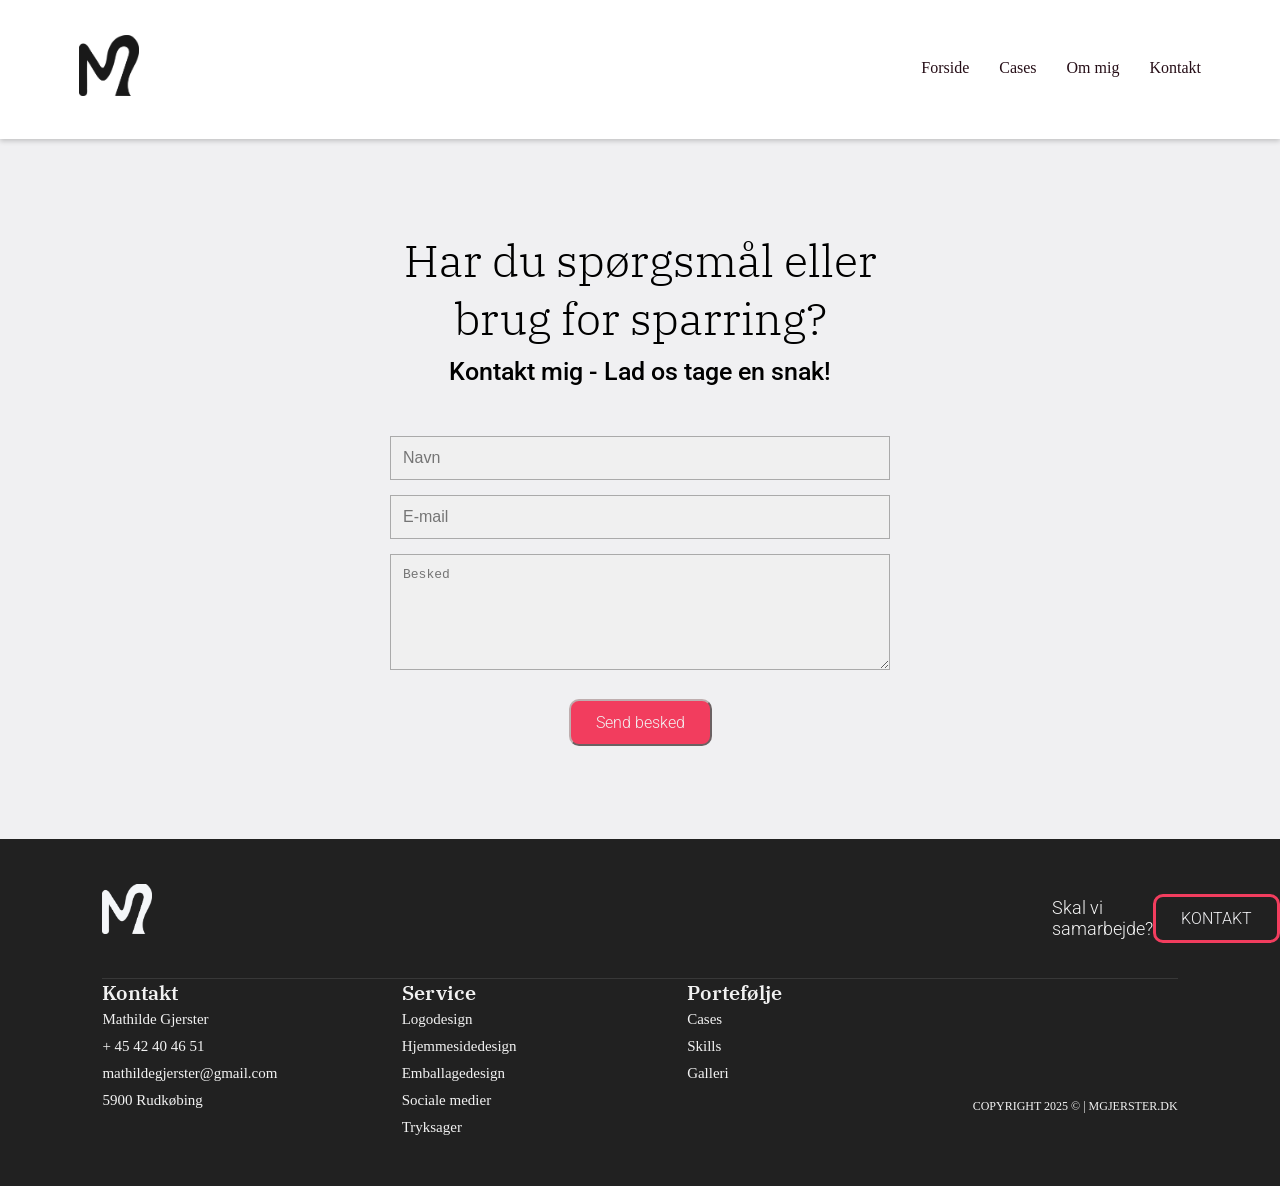
==== commit f0d48bf2: "Sidste rettelser" ====
--- a/kontakt.html
+++ b/kontakt.html
@@ -25,7 +25,7 @@
 
             <div class="nav-menu">
                 <a href="index.html" class="nav-link">Forside</a>
-                <a href="projekter.html" class="nav-link">Projekter</a>
+                <a href="projekter.html" class="nav-link">Cases</a>
                 <a href="om-mig.html" class="nav-link">Om mig</a>
                 <a href="kontakt.html" class="nav-link">Kontakt</a>
             </div>
@@ -37,9 +37,8 @@
         <div class="contact-content-box">
             
             <header class="contact-header">
-                <h1>Kontakt mig</h1>
-                <p>Et uforpligtende møde er altid gratis.</p>
-                <p>Jeg tilbyder både timepris og pakkeløsninger.</p>
+                <h1>Har du spørgsmål eller brug for sparring?</h1>
+                <p>Kontakt mig - Lad os tage en snak!</p>
             </header>
 
             <form class="contact-form">
@@ -68,13 +67,12 @@
         <div class="footer-column contact-column">
             <h3>Kontakt</h3>
             <ul>
-                     <li> Mathilde Gjerster</li>
+                <li> Mathilde Gjerster</li>
                 <li> + 45 42 40 46 51</li>
                 <li>mathildegjerster@gmail.com </li>
                 <li>5900 Rudkøbing </li>
-   
             </ul>
-        </div>
+    </div>
 
         <div class="footer-column">
             <h3>Service</h3>
@@ -99,6 +97,7 @@
          <div class="copyright-info">
             COPYRIGHT 2025 © | MGJERSTER.DK
         </div> 
+    </div> 
 </footer>
 
     <script src="script.js"></script>
--- a/style.css
+++ b/style.css
@@ -166,6 +166,16 @@
     margin-top: 0;
 }
 
+.contact-column li{
+    color: #F0F0F2;
+
+  color: inherit;
+  text-decoration: none;
+  pointer-events: none;
+  cursor: default;
+
+}
+
 .footer-header-container {
     display: flex;
     flex-direction: column; /* Stablet på mobil */
@@ -277,21 +287,27 @@
 }
 
 .forside-om-mig h2 {
-    font-size: 25px;
-    font-weight: 500;
+    font-size: 35px;
+    font-weight: 300;
 }
 
 .forside-om-mig h1 {
-    font-size: 25px;
+    font-size: 20px;
+    font-weight: 300;
+    margin-bottom: 50px;
+    margin-top: 10px;
 }
 
 .forside-om-mig p {
-    line-height: 30px;
-}
+   word-spacing: 10px;
+   margin-bottom: 10px;
+   font-weight: 400;
+}
+
 
 
 .knap, .knap2 {
-  background-color: #F23D5E;;
+background-color: #F23D5E;;
 border: solid #F23D5E;
 margin-top: 20px;
 color: #F0F0F2;
@@ -385,37 +401,44 @@
 }
 
 /* Banner sektioner */
+
+/* Container */
 .scrolling-banner {
-    width: 100%;
-    overflow: hidden;
-    padding: 10px 0;
-    white-space: nowrap;
-    box-sizing: border-box;
-    background-color:  #F2F2F2
-}
-
+  width: 100%;
+  overflow: hidden;
+  background-color: #F2F2F2;
+  padding: 0;
+  /* Læg “sporet” vandret */
+  display: flex;
+  white-space: nowrap;
+}
+
+/* Hver tekstblok (original + den klonede) */
 .scrolling-text {
-    display: inline-block;
-    animation: scroll-left 60s linear infinite;
-    color:#212121;
-    padding-left: 100%;
-    font-weight: 100;
+  display: inline-flex;
+  align-items: center;
+  gap: 4rem;              /* afstand mellem ord/sektorer */
+  white-space: nowrap;
+  will-change: transform;
+  animation: marquee 60s linear infinite;
 }
 
 .scrolling-text h2 {
-    font-size: 60px;
-    font-weight: 200;
-    opacity: 0.5;
-}
-
-@keyframes scroll-left {
-    0% {
-        transform: translateX(0%);
-    }
-    100% {
-        transform: translateX(-100%);
-    }
-}
+  margin: 0;
+  font-size: 60px;
+  font-weight: 200;
+  opacity: 0.5;
+  color: #212121;
+}
+
+/* Flyt -50% fordi der kommer 2 identiske kopier i række */
+@keyframes marquee {
+  from { transform: translateX(0); }
+  to   { transform: translateX(-50%); }
+}
+
+
+
 
 
 
@@ -433,11 +456,21 @@
     }
 
    
-.grid-item3 h1{
+.grid-item3 h2{
         padding-bottom: 20px;
+        font-size: 35px;
+        font-weight: 300;
     } 
 
-
+.grid-item3 h3{
+        font-size: 20px;
+        font-weight: 500;
+        margin-top: 50px;
+    } 
+
+.grid-item3 p{
+ line-height: 30px;
+}
     
     .knap2 {
     margin-bottom: 100px;
@@ -475,9 +508,6 @@
     padding-right: 30px;
 }
 
-.grid-item3 h2 {
-    margin-top:60px;
-}
 
 .text-box h3 {
     font-weight: 400;
@@ -503,7 +533,7 @@
     padding: 30px 30px;
     box-shadow: 0 10px 20px rgba(0, 0, 0, 0.1);
     margin: 30px;
-    line-height: 20px;
+        line-height: 30px;
 }
 
 .indholds-boks h3 {
@@ -532,14 +562,18 @@
 
 .case-title {
     margin-bottom: 5px;
+    font-size: 30px;
+    font-weight: 300;
 }
 
 .case-subtitle {
     color: #000000;
     margin-bottom: 20px;
     font-weight: 400;
-
-
+}
+
+.brød-tekst {
+        line-height: 30px;
 }
 
 .case-img {
@@ -568,6 +602,7 @@
 
 .kontakt-banner h2 {
     font-weight: 300;
+    font-size: 25px;
 }
 
 .kontakt-banner h3 {
@@ -615,18 +650,23 @@
 }
 
 .contact-content-box {
-    width: 90%;
+    width: 80%;
     max-width: 500px;
     padding: 20px;
     text-align: center;
 }
 
 .contact-header h1 {
+    font-size: 35px;
+    font-weight: 300;
     margin-bottom: 10px;
 }
 
 .contact-header p {
     margin-bottom: 10px;
+    font-size: 18px;
+    font-weight: 500;
+    margin-bottom: 50px;
 }
 
 .contact-form input,
@@ -711,15 +751,22 @@
     padding-bottom: 20px;
 }
 
+.hvid-boks h2 {
+    font-weight: 400;
+    font-size: 16px;
+}
+
 .hvid-boks p {
     line-height: 30px;
 }
 
 
 /* Skills sektion */
-.skills-section h1 {
+.skills-section h2 {
 margin-bottom: 20px;
 padding-left: 30px;
+font-size: 35px;
+font-weight: 200;
 
 }
 
@@ -854,24 +901,26 @@
   box-sizing: border-box;      /* så padding ikke “sprænger” højden */
   display: flex;               /* for at centrere indhold vertikalt/horizontalt */
   align-items: center;         /* lodret centrering af teksten */
-  justify-content: center;     /* vandret centrering (valgfrit) */
-  padding: 24px;               /* bevar din indvendige luft */
+  justify-content: center;     
+  padding: 20px;               /* bevar din indvendige luft */
 }
 
 
 
 .forside-om-mig h2 {
-    font-size: 30px;
-    font-weight: 500;
+    font-size: 45px;
+   
 }
 
 .forside-om-mig h1 {
-    font-size: 30px;
+    font-size: 25px;
 }
 
 .forside-om-mig p {
    font-size: 16px;
 }
+
+
 
 
     .container {
@@ -898,6 +947,16 @@
    padding-inline: 0px;
    padding-left: 100px;
     }
+
+
+    .grid-item3 h2{
+   font-size: 45px;
+    }
+
+    .grid-item3 h3{
+        font-size: 25px;
+  
+    } 
 
    .grid-item4 {
     padding-inline: 100px;
@@ -941,7 +1000,9 @@
         height: 500px;
         margin-bottom: 0;
     }
-
+    .case-title {
+    font-size: 45px;
+}
     .case-text {
         grid-column: 1 / 2;
         margin-bottom: 0;
@@ -984,6 +1045,15 @@
         max-width: 600px;
         align-content: center;
     }
+
+    .contact-header h1 {
+    font-size: 45px;
+}
+
+.contact-header p {
+    font-size: 25px;
+}
+    
 
     /* --- OM MIG --- */
     .om-mig {
@@ -1024,6 +1094,10 @@
         color: #260E17;
     }
 
+    .hvid-boks h2 {
+    font-size: 20px;
+}
+
     .skills-container {
         margin-top: 150px;
         margin-bottom: 150px;
@@ -1033,8 +1107,10 @@
         align-items: flex-start;
     }
 
-    .skills-section h1 {
+    .skills-section h2 {
     padding: 0px;
+    font-size: 45px;
+  
     }
     .left-column {
         flex: 1;
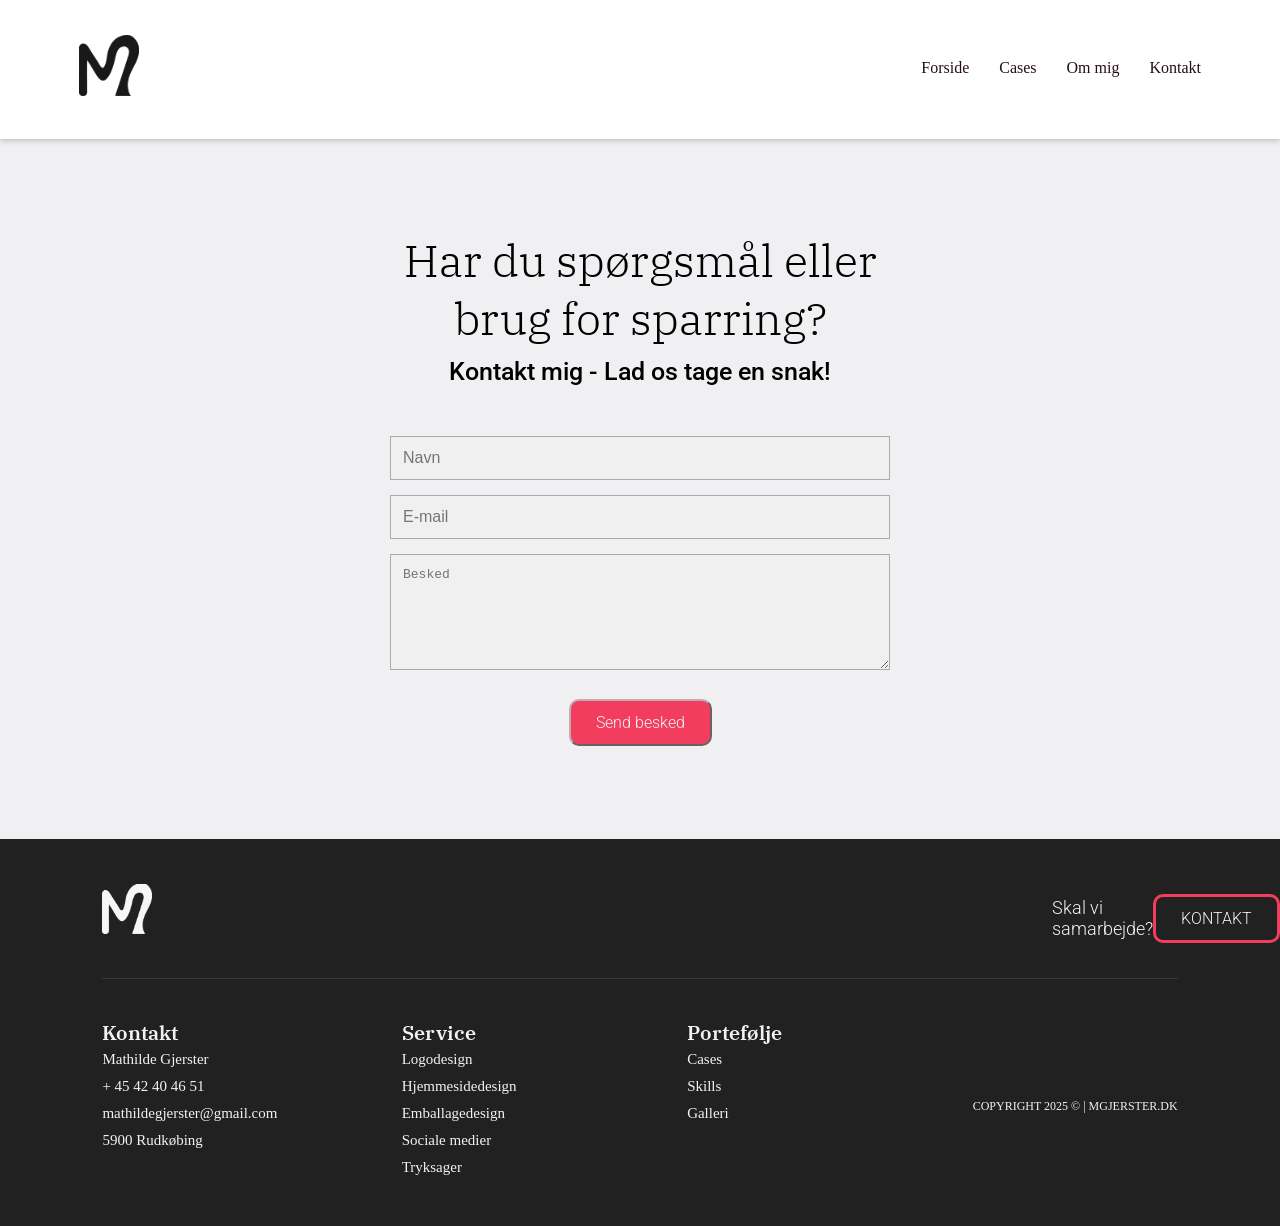
==== commit 5ca25198: "Rettelser af footer" ====
--- a/kontakt.html
+++ b/kontakt.html
@@ -3,7 +3,8 @@
 <head>
     <meta charset="UTF-8">
     <meta name="viewport" content="width=device-width, initial-scale=1.0">
-    <title>Kontakt - Min Hjemmeside</title> <!-- Ændret title -->
+     <meta name="format-detection" content="telephone=no">
+    <title>Kontakt - Mgjerster</title> <!-- Ændret title -->
     <link rel="stylesheet" href="style.css">
 <link rel="preconnect" href="https://fonts.googleapis.com">
 <link rel="preconnect" href="https://fonts.gstatic.com" crossorigin>
--- a/style.css
+++ b/style.css
@@ -1164,6 +1164,7 @@
     }
 
     .footer-column {
+        margin-top: 40px;
         flex-basis: 15%; 
         text-align: left; 
     }
